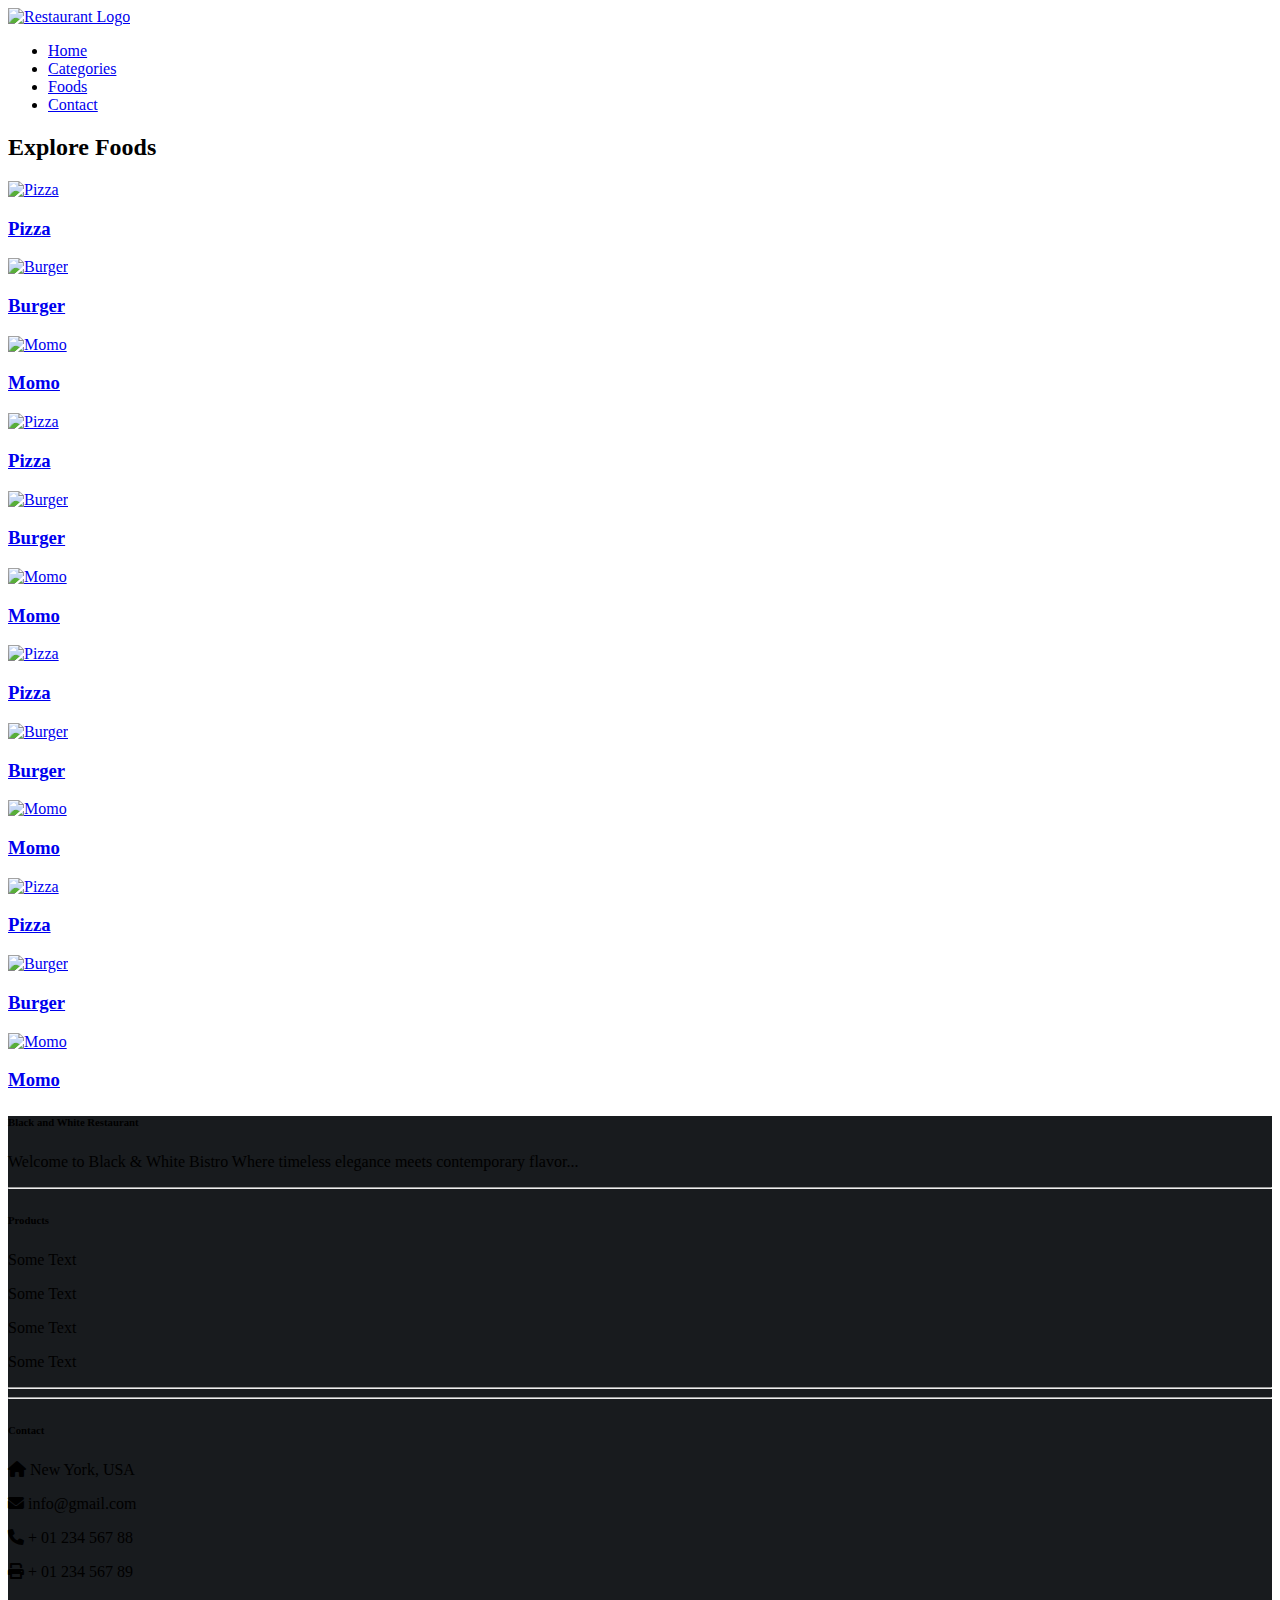
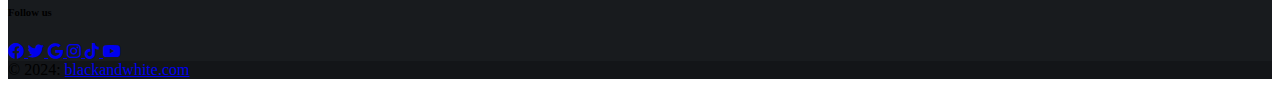
==== categories.html @ a4ef9a40 "added all html files for website front design" ====
<!DOCTYPE html>
<html lang="en">
    <head>
        <meta charset="utf-8">
        <meta name="viewport" content="width=device-width, initial-scale=1, shrink-to-fit=no">
        <title>Categories| Black and White</title>
        <link rel="stylesheet" href="assets/css/bootstrap.min.css">
        <link rel="stylesheet" href="css/style.css">
        <link rel="stylesheet" href="https://cdnjs.cloudflare.com/ajax/libs/font-awesome/6.0.0-beta3/css/all.min.css">
    </head>

    <body>
        <!-- Navbar Section Start -->
        <nav class="navbar navbar-expand-lg">
            <div class="container">
                <div class="logo">
                    <a href="index.html" title="Logo">
                        <img src="images/logo.png" alt="Restaurant Logo" class="img-responsive">
                    </a>
                </div>
                <div class="collapse navbar-collapse" id="navbarNav">
                    <ul class="navbar-nav">
                        <li class="nav-item active">
                            <a class="nav-link" href="index.html">Home</a>
                        </li>
                        <li class="nav-item">
                            <a class="nav-link" href="categories.html">Categories</a>
                        </li>
                        <li class="nav-item">
                            <a class="nav-link" href="foods.html">Foods</a>
                        </li>
                        <li class="nav-item">
                            <a class="nav-link disabled" href="#">Contact</a>
                        </li>
                    </ul>
                </div>
                <div class="clearfix"></div>
            </div>
        </nav>
        <!-- Navbar Section End -->

        <!-- Categories Section Start -->
        <section class="categories">
            <div class="container">
                <h2 class="text-center">Explore Foods</h2>

                <a href="category-foods.html">
                <div class="box-3 float-container">
                    <img src="images/pizza.jpg" alt="Pizza" class="img-responsive img-curve">

                    <h3 class="float-text text-white">Pizza</h3>
                </div>
                </a>

                <a href="#">
                <div class="box-3 float-container">
                    <img src="images/burger.jpg" alt="Burger" class="img-responsive img-curve">

                    <h3 class="float-text text-white">Burger</h3>
                </div>
                </a>

                <a href="#">
                <div class="box-3 float-container">
                    <img src="images/momo.jpg" alt="Momo" class="img-responsive img-curve">

                    <h3 class="float-text text-white">Momo</h3>
                </div>
                </a>

                <a href="#">
                <div class="box-3 float-container">
                    <img src="images/pizza.jpg" alt="Pizza" class="img-responsive img-curve">

                    <h3 class="float-text text-white">Pizza</h3>
                </div>
                </a>

                <a href="#">
                <div class="box-3 float-container">
                    <img src="images/burger.jpg" alt="Burger" class="img-responsive img-curve">

                    <h3 class="float-text text-white">Burger</h3>
                </div>
                </a>

                <a href="#">
                <div class="box-3 float-container">
                    <img src="images/momo.jpg" alt="Momo" class="img-responsive img-curve">

                    <h3 class="float-text text-white">Momo</h3>
                </div>
                </a>
                <a href="#">
                <div class="box-3 float-container">
                    <img src="images/pizza.jpg" alt="Pizza" class="img-responsive img-curve">

                    <h3 class="float-text text-white">Pizza</h3>
                </div>
                </a>

                <a href="#">
                <div class="box-3 float-container">
                    <img src="images/burger.jpg" alt="Burger" class="img-responsive img-curve">

                    <h3 class="float-text text-white">Burger</h3>
                </div>
                </a>

                <a href="#">
                <div class="box-3 float-container">
                    <img src="images/momo.jpg" alt="Momo" class="img-responsive img-curve">

                    <h3 class="float-text text-white">Momo</h3>
                </div>
                </a>

                <a href="#">
                <div class="box-3 float-container">
                    <img src="images/pizza.jpg" alt="Pizza" class="img-responsive img-curve">

                    <h3 class="float-text text-white">Pizza</h3>
                </div>
                </a>

                <a href="#">
                <div class="box-3 float-container">
                    <img src="images/burger.jpg" alt="Burger" class="img-responsive img-curve">

                    <h3 class="float-text text-white">Burger</h3>
                </div>
                </a>

                <a href="#">
                <div class="box-3 float-container">
                    <img src="images/momo.jpg" alt="Momo" class="img-responsive img-curve">

                    <h3 class="float-text text-white">Momo</h3>
                </div>
                </a>
                <div class="clearfix"></div>
            </div>
        </section>
        <!-- Categories Section End -->

        <footer class="text-center text-lg-start text-white" style="background-color: #181b1e">
            <div class="container p-4 pb-0">
                <section class="">
                    <div class="row">
                        <div class="col-md-3 col-lg-3 col-xl-3 mx-auto mt-3">
                            <h6 class="text-uppercase mb-4 font-weight-bold">Black and White Restaurant</h6>
                            <p>
                                Welcome to Black & White Bistro
                                Where timeless elegance meets contemporary flavor...
                            </p>
                        </div>
                        <hr class="w-100 clearfix d-md-none" />
    
                        <div class="col-md-2 col-lg-2 col-xl-2 mx-auto mt-3">
                            <h6 class="text-uppercase mb-4 font-weight-bold">Products</h6>
                            <p>
                                <a class="text-white">Some Text</a>
                            </p>
                            <p>
                                <a class="text-white">Some Text</a>
                            </p>
                            <p>
                                <a class="text-white">Some Text</a>
                            </p>
                            <p>
                                <a class="text-white">Some Text</a>
                            </p>
                        </div>

                        <hr class="w-100 clearfix d-md-none" />
                        <hr class="w-100 clearfix d-md-none" />

                        <div class="col-md-4 col-lg-3 col-xl-3 mx-auto mt-3">
                            <h6 class="text-uppercase mb-4 font-weight-bold">Contact</h6>
                            <p><i class="fas fa-home mr-3"></i> New York, USA </p>
                            <p><i class="fas fa-envelope mr-3"></i> info@gmail.com</p>
                            <p><i class="fas fa-phone mr-3"></i> + 01 234 567 88</p>
                            <p><i class="fas fa-print mr-3"></i> + 01 234 567 89</p>
                        </div>

                        <div class="col-md-3 col-lg-2 col-xl-2 mx-auto mt-3">
                            <h6 class="text-uppercase mb-4 font-weight-bold">Follow us</h6>
                            <!-- Facebook -->
                            <a href="https://www.facebook.com" target="_blank" rel="noopener noreferrer">
                                <i class="fa-brands fa-facebook m-2"></i>
                            </a>

                            <!-- Twitter -->
                            <a href="https://www.twitter.com" target="_blank" rel="noopener noreferrer">
                                <i class="fa-brands fa-twitter m-2"></i>
                            </a>

                            <!-- Google -->
                            <a href="https://www.google.com" target="_blank" rel="noopener noreferrer">
                                <i class="fa-brands fa-google m-2"></i>
                            </a>

                            <!-- Instagram -->
                            <a href="https://www.instagram.com" target="_blank" rel="noopener noreferrer">
                                <i class="fa-brands fa-instagram m-2"></i>
                            </a>

                            <!-- TikTok -->
                            <a href="https://www.tiktok.com" target="_blank" rel="noopener noreferrer">
                                <i class="fa-brands fa-tiktok m-2"></i>
                            </a>

                            <!-- YouTube -->
                            <a href="https://www.youtube.com" target="_blank" rel="noopener noreferrer">
                                <i class="fa-brands fa-youtube m-2"></i>
                            </a>
                        </div>
                    </div>
                </section>
            </div>
            <div class="text-center p-3" style="background-color: rgba(0, 0, 0, 0.2)"> © 2024:
                <a class="text-white" href="https://mdbootstrap.com/"> blackandwhite.com </a>
            </div>
        </footer>
    </body>
</html>
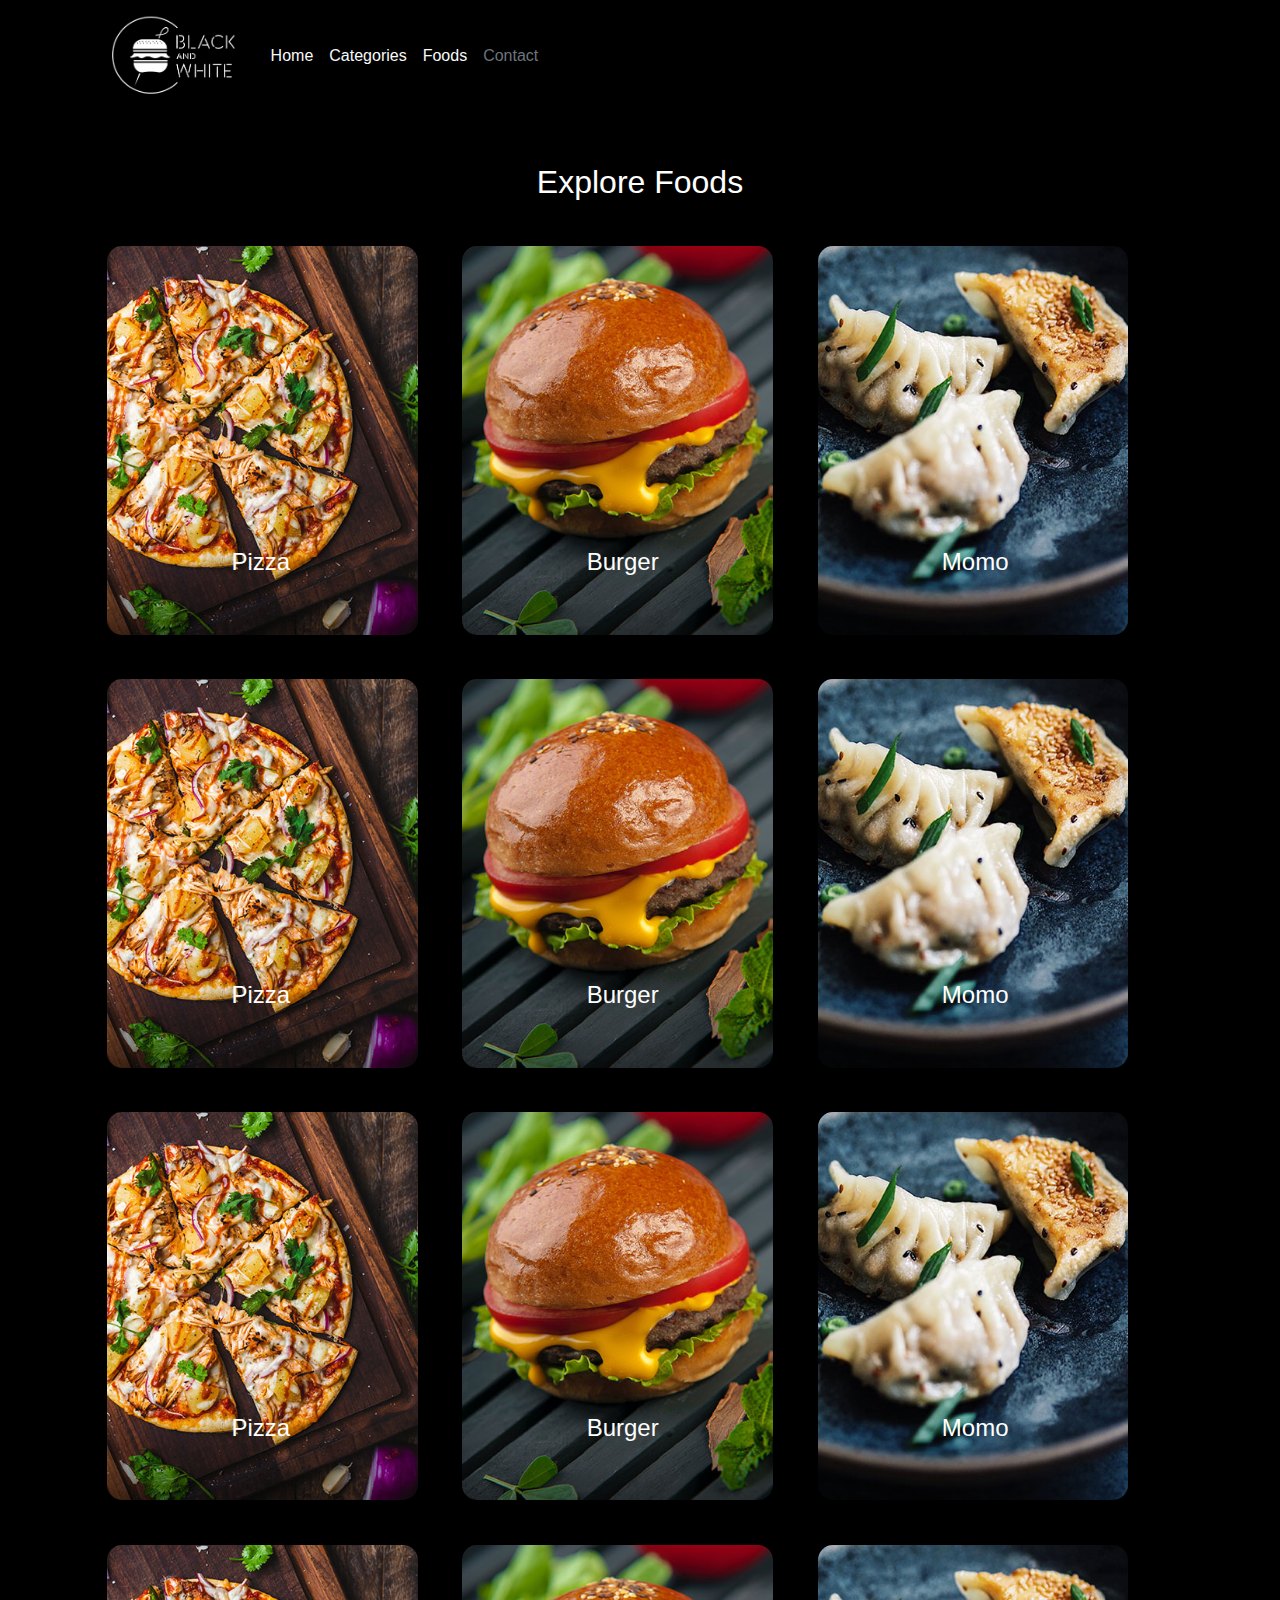
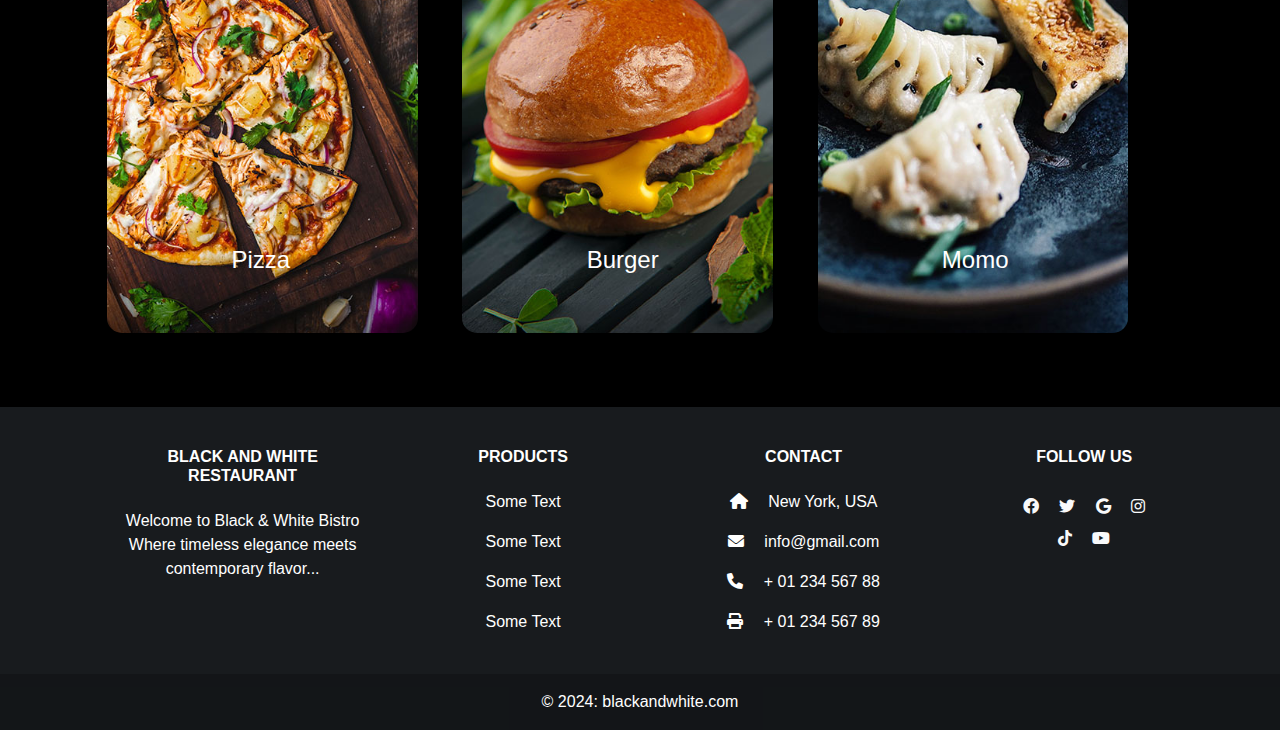
==== commit 0e4654d4: "added icon for website" ====
--- a/categories.html
+++ b/categories.html
@@ -7,6 +7,7 @@
         <link rel="stylesheet" href="assets/css/bootstrap.min.css">
         <link rel="stylesheet" href="css/style.css">
         <link rel="stylesheet" href="https://cdnjs.cloudflare.com/ajax/libs/font-awesome/6.0.0-beta3/css/all.min.css">
+        <link rel="icon" href="images/cropped_logo.png" type="image/x-icon">
     </head>
 
     <body>
--- a/css/style.css
+++ b/css/style.css
@@ -0,0 +1,284 @@
+*{
+    margin: 0 0;
+    padding: 0 0;
+    font-family: Arial, Helvetica, sans-serif;
+}
+
+body {
+    background-color: black;
+}
+
+.img-responsive{
+    width: 100%;
+}
+.img-curve{
+    border-radius: 15px;
+}
+
+.text-right{
+    text-align: right;
+}
+.text-center{
+    text-align: center;
+}
+.text-left{
+    text-align: left;
+}
+.text-white{
+    color: white;
+}
+
+.clearfix{
+    clear: both;
+    float: none;
+}
+
+a{
+    color: #f8f9fa;
+    text-decoration: none;
+}
+a:hover{
+    color: #747d8c;
+}
+
+.btn{
+    padding: 1%;
+    border: none;
+    font-size: 1rem;
+    border-radius: 5px;
+}
+.btn-primary{
+    background-color: #cfd1d4;
+    color: white;
+    cursor: pointer;
+}
+.btn-primary:hover{
+    color: white;
+    background-color: #ff4757;
+}
+h2{
+    color: white;
+    font-size: 2rem;
+    margin-bottom: 2%;
+}
+h3{
+    font-size: 1.5rem;
+}
+.float-container{
+    position: relative;
+}
+.float-text{
+    position: absolute;
+    bottom: 50px;
+    left: 40%;
+}
+fieldset{
+    border: 1px solid white;
+    margin: 5%;
+    padding: 3%;
+    border-radius: 5px;
+}
+
+
+/* CSSS for navbar section */
+
+.logo{
+    width: 16%;
+    float: left;
+}
+.menu{
+    line-height: 60px;
+}
+.menu ul{
+    list-style-type: none;
+}
+
+.menu ul li{
+    display: inline;
+    padding: 1%;
+    font-weight: bold;
+}
+
+
+/* CSS for Food SEarch Section */
+
+.food-search{
+    background-image: url(../images/bg.jpg);
+    background-size: cover;
+    background-repeat: no-repeat;
+    background-position: center;
+    padding: 7% 0;
+}
+
+.food-search input[type="search"]{
+    width: 50%;
+    padding: 1%;
+    font-size: 1rem;
+    border: none;
+    border-radius: 5px;
+}
+
+
+/* CSS for Categories */
+.categories{
+    padding: 4% 0;
+}
+
+.box-3{
+    width: 28%;
+    float: left;
+    margin: 2%;
+}
+
+
+/* CSS for Food Menu */
+.food-menu{
+    background-color: #ececec;
+    padding: 4% 0;
+}
+.food-menu-box{
+    width: 43%;
+    margin: 1%;
+    padding: 2%;
+    float: left;
+    background-color: white;
+    border-radius: 15px;
+}
+
+.food-menu-img{
+    width: 20%;
+    float: left;
+}
+
+.food-menu-desc{
+    width: 70%;
+    float: left;
+    margin-left: 8%;
+}
+
+.food-price{
+    font-size: 1.2rem;
+    margin: 2% 0;
+}
+.food-detail{
+    font-size: 1rem;
+    color: #747d8c;
+}
+
+
+/* CSS for Social */
+.social ul{
+    list-style-type: none;
+}
+.social ul li{
+    display: inline;
+    padding: 1%;
+}
+
+/* for Order Section */
+.order{
+    width: 50%;
+    margin: 0 auto;
+}
+.input-responsive{
+    width: 96%;
+    padding: 1%;
+    margin-bottom: 3%;
+    border: none;
+    border-radius: 5px;
+    font-size: 1rem;
+}
+.order-label{
+    margin-bottom: 1%; 
+    font-weight: bold;
+}
+
+.pagination {
+    display: flex;
+    list-style: none;
+    margin-top: 3%;
+    padding: 0;
+    justify-content: center;
+}
+
+.page-item {
+    margin: 0 5px;
+}
+
+.page-link {
+    display: block;
+    padding: 10px 15px;
+    color: #000;
+    background-color: transparent;
+    border: 1px solid #000;
+    border-radius: 5px;
+    text-decoration: none;
+    transition: background-color 0.3s, color 0.3s;
+}
+
+.page-link:hover {
+    background-color: #000;
+    color: #fff;
+}
+
+.page-item.active .page-link {
+    background-color: #000;
+    color: #fff;
+    border-color: #000;
+}
+
+
+
+/* CSS for Mobile Size or Smaller Screen */
+
+@media only screen and (max-width:768px){
+    .logo{
+        width: 80%;
+        float: none;
+        margin: 1% auto;
+    }
+
+    .menu ul{
+        text-align: center;
+    }
+
+    .food-search input[type="search"]{
+        margin-bottom: 3%;
+    }
+
+    .btn{
+        width: 91%;
+        padding: 2%;
+    }
+
+    .food-search{
+        padding: 10% 0;
+    }
+
+    .categories{
+        padding: 20% 0;
+    }
+    h2{
+        margin-bottom: 10%;
+    }
+    .box-3{
+        width: 100%;
+        margin: 4% auto;
+    }
+
+    .food-menu{
+        padding: 20% 0;
+    }
+
+    .food-menu-box{
+        width: 90%;
+        padding: 5%;
+        margin-bottom: 5%;
+    }
+    .social{
+        padding: 5% 0;
+    }
+    .order{
+        width: 100%;
+    }
+}
